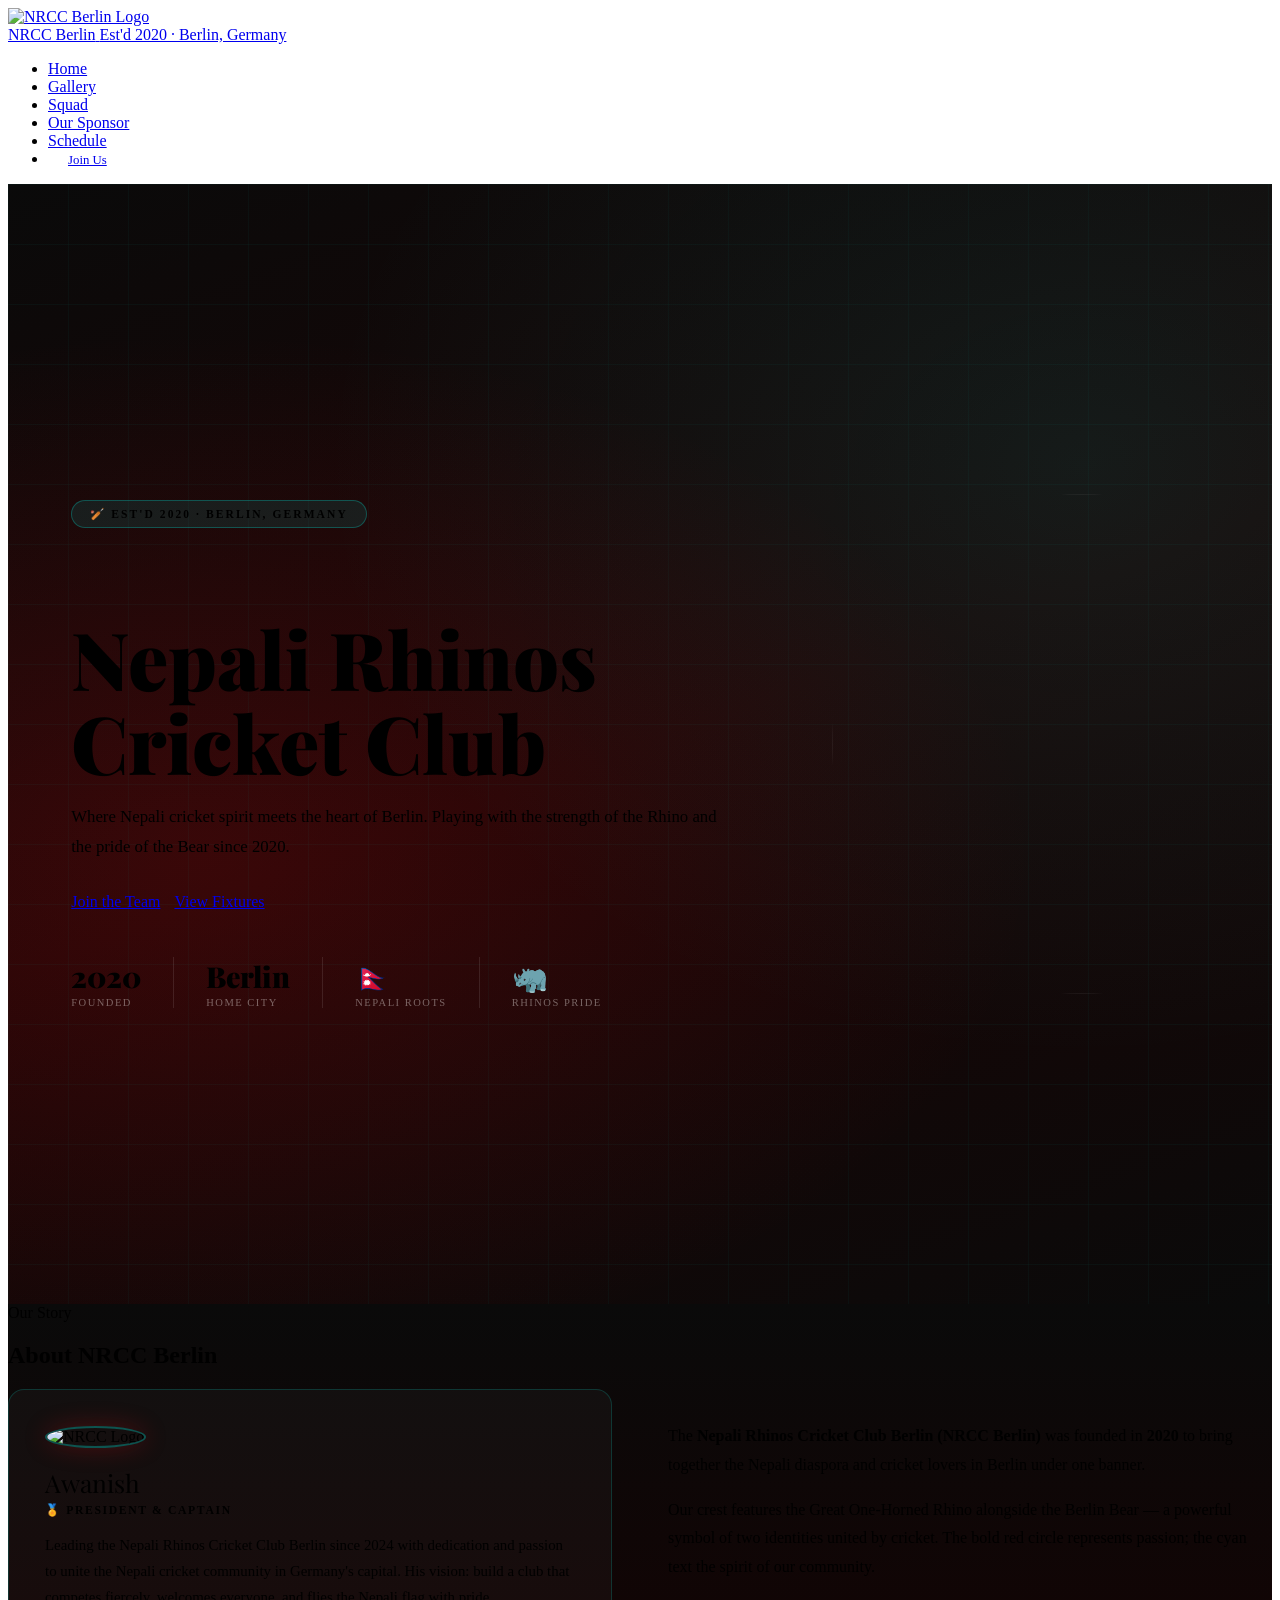
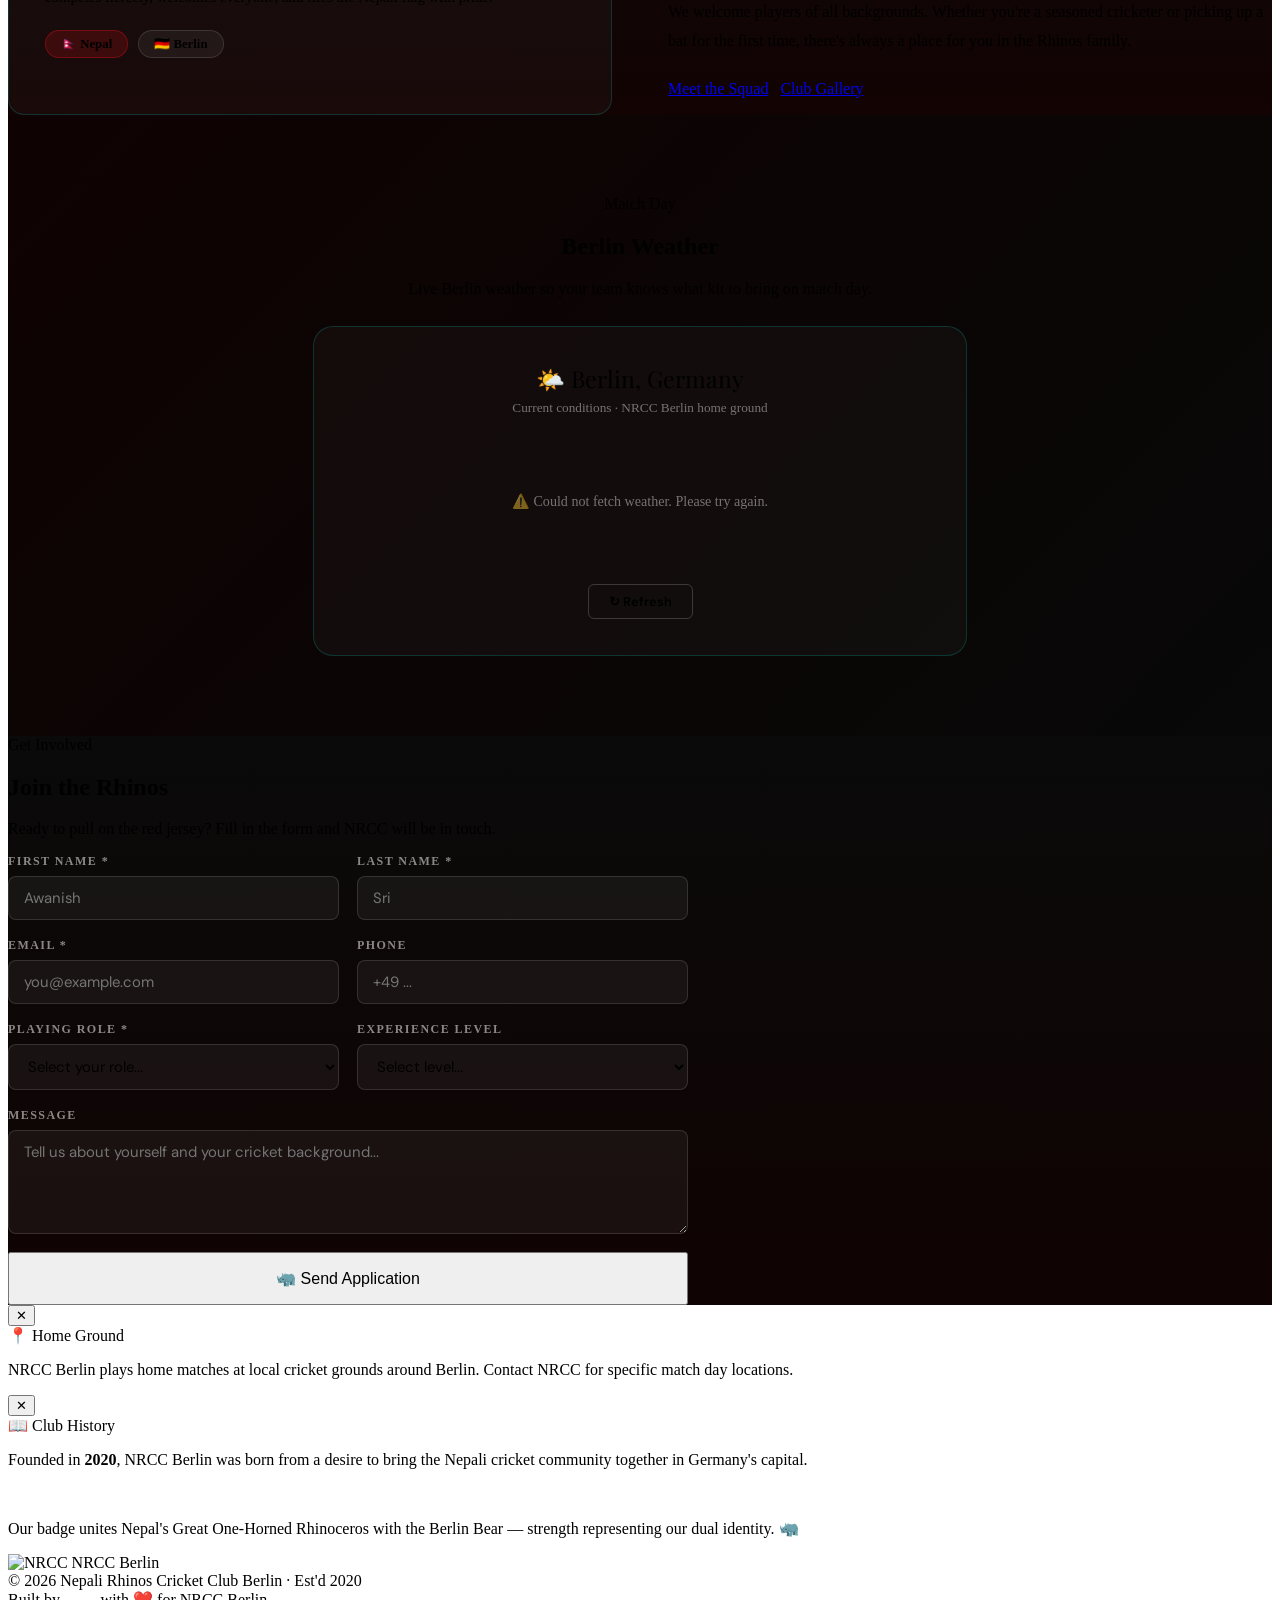
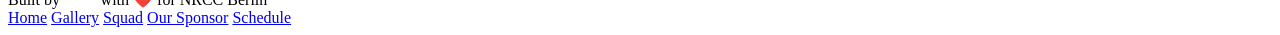
==== index.html @ cfd27034 "Connect site to Supabase for squad, schedule, gallery, and join requests" ====
<!DOCTYPE html>
<html lang="en">
<head>
<meta charset="UTF-8"/>
<meta name="viewport" content="width=device-width, initial-scale=1.0"/>
<title>NRCC Berlin – Nepali Rhinos Cricket Club</title>
<link href="https://fonts.googleapis.com/css2?family=Playfair+Display:wght@700;900&family=DM+Sans:wght@300;400;500;600&display=swap" rel="stylesheet"/>
<link rel="stylesheet" href="css/style.css"/>
<style>
/* ---- HERO ---- */
#hero{min-height:100vh;background:radial-gradient(ellipse at 15% 60%,rgba(204,17,23,0.18) 0%,transparent 55%),radial-gradient(ellipse at 85% 25%,rgba(0,212,200,0.1) 0%,transparent 50%),linear-gradient(160deg,#0a0a0a 0%,#1a0505 50%,#0a0a0a 100%);display:flex;align-items:center;padding:120px 5% 100px;position:relative;overflow:hidden;}
.hero-grid-bg{position:absolute;inset:0;background-image:linear-gradient(rgba(0,212,200,0.04) 1px,transparent 1px),linear-gradient(90deg,rgba(0,212,200,0.04) 1px,transparent 1px);background-size:60px 60px;}
.hero-bg-logo{position:absolute;right:-60px;top:50%;transform:translateY(-50%);width:500px;height:500px;border-radius:50%;object-fit:cover;opacity:0.07;animation:float-bg 8s ease-in-out infinite;pointer-events:none;}
@keyframes float-bg{0%,100%{transform:translateY(-50%) scale(1);}50%{transform:translateY(-53%) scale(1.03);}}
.hero-content{position:relative;z-index:2;max-width:660px;}
.hero-eyebrow{display:inline-flex;align-items:center;gap:8px;background:rgba(0,212,200,0.1);border:1px solid rgba(0,212,200,0.3);border-radius:100px;padding:6px 18px;font-size:0.72rem;font-weight:700;letter-spacing:0.18em;text-transform:uppercase;color:var(--cyan);margin-bottom:22px;animation:fadeInDown 0.8s ease both;}
.hero-center-logo{width:140px;height:140px;border-radius:50%;object-fit:cover;border:3px solid rgba(0,212,200,0.5);box-shadow:0 0 40px rgba(204,17,23,0.45),0 0 80px rgba(0,212,200,0.15);margin-bottom:26px;animation:fadeInUp 0.8s ease 0.1s both,glow-pulse 6s ease-in-out infinite;}
@keyframes glow-pulse{0%,100%{box-shadow:0 0 40px rgba(204,17,23,0.45),0 0 80px rgba(0,212,200,0.15);}50%{box-shadow:0 0 65px rgba(204,17,23,0.65),0 0 110px rgba(0,212,200,0.28);}}
.hero-title{font-family:'Playfair Display',serif;font-size:clamp(2.8rem,6.5vw,5rem);font-weight:900;line-height:1.05;color:var(--white);margin-bottom:18px;animation:fadeInUp 0.9s ease 0.2s both;}
.accent-red{color:var(--red-bright);}
.accent-cyan{color:var(--cyan);}
.hero-subtitle{font-size:1.05rem;font-weight:300;color:var(--grey);line-height:1.75;margin-bottom:32px;animation:fadeInUp 0.9s ease 0.35s both;}
.hero-ctas{display:flex;gap:14px;flex-wrap:wrap;animation:fadeInUp 0.9s ease 0.5s both;}
.hero-stats{display:flex;gap:32px;flex-wrap:wrap;margin-top:46px;animation:fadeInUp 0.9s ease 0.65s both;}
.stat-item{text-align:left;}
.stat-num{font-family:'Playfair Display',serif;font-size:1.8rem;font-weight:900;color:var(--cyan);}
.stat-label{font-size:0.66rem;text-transform:uppercase;letter-spacing:0.14em;color:rgba(245,240,238,0.4);margin-top:2px;}
.stat-divider{width:1px;background:rgba(255,255,255,0.1);align-self:stretch;}

/* ---- ABOUT ---- */
#about{background:linear-gradient(180deg,#0a0a0a 0%,#130303 100%);}
.about-grid{display:grid;grid-template-columns:1fr 1fr;gap:56px;align-items:center;}
.president-card{background:rgba(255,255,255,0.03);border:1px solid rgba(0,212,200,0.2);border-radius:16px;padding:36px;position:relative;overflow:hidden;}
.president-card::before{content:'';position:absolute;top:0;left:0;right:0;height:3px;background:linear-gradient(90deg,var(--red),var(--cyan));}
.pres-logo{width:78px;height:78px;border-radius:50%;object-fit:cover;border:2px solid rgba(0,212,200,0.35);box-shadow:0 0 24px rgba(204,17,23,0.3);margin-bottom:18px;}
.president-name{font-family:'Playfair Display',serif;font-size:1.55rem;color:var(--white);margin-bottom:4px;}
.president-role{font-size:0.73rem;text-transform:uppercase;letter-spacing:0.14em;color:var(--cyan);font-weight:700;margin-bottom:14px;}
.president-bio{color:var(--grey);font-size:0.93rem;line-height:1.75;}
.about-text p{color:var(--grey);line-height:1.8;margin-bottom:16px;}
.flag-strip{display:flex;gap:10px;margin:20px 0;align-items:center;}
.flag-item{padding:5px 15px;border-radius:100px;font-size:0.8rem;font-weight:600;border:1px solid rgba(255,255,255,0.12);color:var(--cream);}
.flag-item.np{background:rgba(204,17,23,0.2);border-color:rgba(204,17,23,0.4);}
.flag-item.de{background:rgba(80,80,80,0.2);border-color:rgba(160,160,160,0.2);}

/* ---- WEATHER ---- */
#weather-section{background:linear-gradient(135deg,#0f0202 0%,#080808 100%);padding:80px 5%;}
.weather-container{max-width:580px;margin:0 auto;background:rgba(255,255,255,0.03);border:1px solid rgba(0,212,200,0.2);border-radius:20px;padding:36px;text-align:center;position:relative;overflow:hidden;}
.weather-container::before{content:'';position:absolute;top:0;left:0;right:0;height:3px;background:linear-gradient(90deg,var(--red),var(--cyan));}
.weather-title{font-family:'Playfair Display',serif;font-size:1.45rem;color:var(--white);margin-bottom:6px;}
.weather-subtitle{font-size:0.83rem;color:rgba(245,240,238,0.45);margin-bottom:26px;}
.weather-display{min-height:120px;display:flex;flex-direction:column;align-items:center;justify-content:center;}
.weather-temp{font-family:'Playfair Display',serif;font-size:3.4rem;font-weight:900;color:var(--cyan);line-height:1;}
.weather-desc{font-size:0.98rem;color:var(--grey);margin:8px 0;text-transform:capitalize;}
.weather-icon{font-size:2.8rem;margin-bottom:8px;}
.weather-details{display:flex;gap:22px;justify-content:center;margin-top:18px;flex-wrap:wrap;}
.weather-detail{text-align:center;}
.weather-detail .val{font-size:1.05rem;font-weight:700;color:var(--cream);}
.weather-detail .lbl{font-size:0.68rem;text-transform:uppercase;letter-spacing:0.1em;color:rgba(245,240,238,0.38);margin-top:2px;}
.weather-loading{color:rgba(245,240,238,0.45);font-size:0.88rem;}
.weather-refresh{margin-top:22px;background:transparent;border:1.5px solid rgba(255,255,255,0.18);color:var(--cream);padding:8px 20px;border-radius:6px;font-size:0.8rem;font-weight:600;cursor:pointer;transition:all 0.2s;font-family:'DM Sans',sans-serif;}
.weather-refresh:hover{border-color:var(--cyan);color:var(--cyan);}

/* ---- JOIN FORM ---- */
#join{background:linear-gradient(180deg,#0a0a0a 0%,#100303 100%);}
.form-grid{display:grid;grid-template-columns:1fr 1fr;gap:18px;}
.form-group{display:flex;flex-direction:column;gap:7px;}
.form-group.full{grid-column:1/-1;}
.form-group label{font-size:0.75rem;text-transform:uppercase;letter-spacing:0.12em;color:rgba(245,240,238,0.55);font-weight:600;}
.form-group input,.form-group select,.form-group textarea{background:rgba(255,255,255,0.05);border:1.5px solid rgba(255,255,255,0.13);border-radius:8px;padding:11px 15px;color:var(--cream);font-size:0.93rem;font-family:'DM Sans',sans-serif;outline:none;transition:all 0.2s;resize:vertical;}
.form-group input:focus,.form-group select:focus,.form-group textarea:focus{border-color:var(--cyan);background:rgba(0,212,200,0.05);box-shadow:0 0 0 3px rgba(0,212,200,0.1);}
.form-group input.error,.form-group select.error{border-color:var(--red);background:rgba(204,17,23,0.07);}
.form-group select option{background:#1a0505;}
.error-msg{font-size:0.76rem;color:#ff7a7f;display:none;margin-top:2px;}
.error-msg.show{display:block;}
.form-success{display:none;background:rgba(0,212,200,0.1);border:1.5px solid rgba(0,212,200,0.35);border-radius:10px;padding:20px;text-align:center;color:var(--cyan);font-weight:600;margin-top:18px;}
.form-success.show{display:block;}

@media(max-width:900px){
  .about-grid{grid-template-columns:1fr;}
  .form-grid{grid-template-columns:1fr;}
  .form-group.full{grid-column:1;}
  .hero-bg-logo{width:280px;height:280px;right:-30px;}
}
</style>
</head>
<body>

<!-- NAV -->
<nav id="navbar">
  <a class="nav-logo" href="index.html">
    <img class="nav-logo-img" src="lib/nrcc-logo.png" alt="NRCC Berlin Logo"/>
    <div class="nav-logo-text">
      <span class="nav-logo-main">NRCC Berlin</span>
      <span class="nav-logo-sub">Est'd 2020 &middot; Berlin, Germany</span>
    </div>
  </a>
  <ul class="nav-links" id="navLinks">
    <li><a href="index.html">Home</a></li>
    <li><a href="gallery.html">Gallery</a></li>
    <li><a href="squad.html">Squad</a></li>
    <li><a href="sponsor.html">Our Sponsor</a></li>
    <li><a href="schedule.html">Schedule</a></li>
    <li><a href="index.html#join" class="btn-primary" style="padding:8px 20px;font-size:0.8rem;">Join Us</a></li>
  </ul>
  <div class="hamburger" onclick="toggleMenu()"><span></span><span></span><span></span></div>
</nav>

<!-- HERO -->
<section id="hero">
  <div class="hero-grid-bg"></div>
  <img class="hero-bg-logo" src="lib/nrcc-logo.png" alt=""/>
  <div class="hero-content">
    <div class="hero-eyebrow">🏏 Est'd 2020 &middot; Berlin, Germany</div>
    <h1 class="hero-title">Nepali <span class="accent-red">Rhinos</span><br/><span class="accent-cyan">Cricket</span> Club</h1>
    <p class="hero-subtitle">Where Nepali cricket spirit meets the heart of Berlin. Playing with the strength of the Rhino and the pride of the Bear since 2020.</p>
    <div class="hero-ctas">
      <a class="btn-primary" href="#join">Join the Team</a>
      <a class="btn-secondary" href="schedule.html">View Fixtures</a>
    </div>
    <div class="hero-stats">
      <div class="stat-item"><div class="stat-num">2020</div><div class="stat-label">Founded</div></div>
      <div class="stat-divider"></div>
      <div class="stat-item"><div class="stat-num">Berlin</div><div class="stat-label">Home City</div></div>
      <div class="stat-divider"></div>
      <div class="stat-item"><div class="stat-num">&#127475;&#127477;</div><div class="stat-label">Nepali Roots</div></div>
      <div class="stat-divider"></div>
      <div class="stat-item"><div class="stat-num">🦏</div><div class="stat-label">Rhinos Pride</div></div>
    </div>
  </div>
</section>

<!-- ABOUT -->
<section id="about">
  <div class="reveal">
    <div class="section-label">Our Story</div>
    <h2 class="section-title">About NRCC Berlin</h2>
    <div class="divider"></div>
  </div>
  <div class="about-grid">
    <div class="president-card reveal">
      <img class="pres-logo" src="lib/nrcc-logo.png" alt="NRCC Logo"/>
      <div class="president-name">Awanish</div>
      <div class="president-role">🏅 President &amp; Captain</div>
      <p class="president-bio">Leading the Nepali Rhinos Cricket Club Berlin since 2024 with dedication and passion to unite the Nepali cricket community in Germany's capital. His vision: build a club that competes fiercely, welcomes everyone, and flies the Nepali flag with pride.</p>
      <div class="flag-strip">
        <div class="flag-item np">🇳🇵 Nepal</div>
        <div class="flag-item de">🇩🇪 Berlin</div>
      </div>
    </div>
    <div class="about-text reveal">
      <p>The <strong style="color:var(--cyan)">Nepali Rhinos Cricket Club Berlin (NRCC Berlin)</strong> was founded in <strong style="color:var(--red-bright)">2020</strong> to bring together the Nepali diaspora and cricket lovers in Berlin under one banner.</p>
      <p>Our crest features the Great One-Horned Rhino alongside the Berlin Bear &mdash; a powerful symbol of two identities united by cricket. The bold red circle represents passion; the cyan text the spirit of our community.</p>
      <p>We welcome players of all backgrounds. Whether you're a seasoned cricketer or picking up a bat for the first time, there's always a place for you in the Rhinos family.</p>
      <div style="margin-top:24px;display:flex;gap:12px;flex-wrap:wrap;">
        <a class="btn-primary" href="squad.html">Meet the Squad</a>
        <a class="btn-secondary" href="gallery.html">Club Gallery</a>
      </div>
    </div>
  </div>
</section>

<!-- WEATHER -->
<section id="weather-section">
  <div class="reveal" style="text-align:center;margin-bottom:28px;">
    <div class="section-label">Match Day</div>
    <h2 class="section-title">Berlin Weather</h2>
    <div class="divider" style="margin:14px auto;"></div>
    <p class="section-sub" style="margin:0 auto;text-align:center;">Live Berlin weather so your team knows what kit to bring on match day.</p>
  </div>
  <div class="weather-container reveal">
    <div class="weather-title">🌤️ Berlin, Germany</div>
    <div class="weather-subtitle">Current conditions &middot; NRCC Berlin home ground</div>
    <div class="weather-display" id="weatherDisplay"><div class="weather-loading">Fetching weather data...</div></div>
    <button class="weather-refresh" onclick="fetchWeather()">&#8635; Refresh</button>
  </div>
</section>

<!-- JOIN -->
<section id="join">
  <div class="reveal">
    <div class="section-label">Get Involved</div>
    <h2 class="section-title">Join the Rhinos</h2>
    <div class="divider"></div>
    <p class="section-sub">Ready to pull on the red jersey? Fill in the form and NRCC will be in touch.</p>
  </div>
  <div class="reveal" style="max-width:680px;">
    <div class="form-grid" id="joinForm">
      <div class="form-group">
        <label>First Name *</label>
        <input type="text" id="fname" placeholder="Awanish"/>
        <span class="error-msg" id="fname-err">Please enter your first name.</span>
      </div>
      <div class="form-group">
        <label>Last Name *</label>
        <input type="text" id="lname" placeholder="Sri"/>
        <span class="error-msg" id="lname-err">Please enter your last name.</span>
      </div>
      <div class="form-group">
        <label>Email *</label>
        <input type="email" id="email" placeholder="you@example.com"/>
        <span class="error-msg" id="email-err">Please enter a valid email.</span>
      </div>
      <div class="form-group">
        <label>Phone</label>
        <input type="tel" id="phone" placeholder="+49 ..."/>
      </div>
      <div class="form-group">
        <label>Playing Role *</label>
        <select id="role">
          <option value="">Select your role...</option>
          <option>Batsman</option><option>Bowler</option>
          <option>All-Rounder</option><option>Wicketkeeper</option>
        </select>
        <span class="error-msg" id="role-err">Please select a playing role.</span>
      </div>
      <div class="form-group">
        <label>Experience Level</label>
        <select id="exp">
          <option value="">Select level...</option>
          <option>Beginner</option><option>Intermediate</option>
          <option>Advanced</option><option>Professional</option>
        </select>
      </div>
      <div class="form-group full">
        <label>Message</label>
        <textarea id="message" rows="4" placeholder="Tell us about yourself and your cricket background..."></textarea>
      </div>
      <div class="form-group full">
        <button class="btn-primary" onclick="submitForm()" style="width:100%;padding:15px;font-size:1rem;">🦏 Send Application</button>
      </div>
    </div>
    <div class="form-success" id="formSuccess">
      ✅ Thank you! Your application has been received. NRCC Berlin Team will be in touch soon. Welcome to the Rhinos! 🦏
    </div>
  </div>
</section>

<!-- MODALS -->
<div class="modal-overlay" id="ground-modal" onclick="closeModalOutside(event,'ground-modal')">
  <div class="modal">
    <button class="modal-close" onclick="closeModal('ground-modal')">&#10005;</button>
    <div class="modal-title">📍 Home Ground</div><div class="divider"></div>
    <div class="modal-body"><p>NRCC Berlin plays home matches at local cricket grounds around Berlin. Contact NRCC for specific match day locations.</p></div>
  </div>
</div>
<div class="modal-overlay" id="history-modal" onclick="closeModalOutside(event,'history-modal')">
  <div class="modal">
    <button class="modal-close" onclick="closeModal('history-modal')">&#10005;</button>
    <div class="modal-title">📖 Club History</div><div class="divider"></div>
    <div class="modal-body">
      <p>Founded in <strong style="color:var(--cyan)">2020</strong>, NRCC Berlin was born from a desire to bring the Nepali cricket community together in Germany's capital.</p>
      <br/><p>Our badge unites Nepal's Great One-Horned Rhinoceros with the Berlin Bear &mdash; strength representing our dual identity. 🦏</p>
    </div>
  </div>
</div>

<!-- FOOTER -->
<footer>
  <div class="footer-logo-wrap">
    <img class="footer-logo-img" src="lib/nrcc-logo.png" alt="NRCC"/>
    <span class="footer-logo-text">NRCC Berlin</span>
  </div>
  <div class="footer-copy">
    <div>&copy; 2026 Nepali Rhinos Cricket Club Berlin &middot; Est'd 2020</div>
    <div class="footer-copy"> Built by <a href="https://thegermanguy.org/?ref=nrcc" style="color:white">TGG</a> with ❤️ for NRCC Berlin </div>
  </div>
  <div class="footer-links">
    <a href="index.html">Home</a>
    <a href="gallery.html">Gallery</a>
    <a href="squad.html">Squad</a>
    <a href="sponsor.html">Our Sponsor</a>
    <a href="schedule.html">Schedule</a>
  </div>
</footer>

<script src="https://cdn.jsdelivr.net/npm/@supabase/supabase-js@2/dist/umd/supabase.min.js"></script>
<script src="js/supabase-config.js"></script>
<script src="js/shared.js"></script>
<script>
async function fetchWeather(){
  const d=document.getElementById('weatherDisplay');
  d.innerHTML='<div class="weather-loading">⏳ Fetching live data...</div>';
  try{
    const r=await fetch('https://api.open-meteo.com/v1/forecast?latitude=52.52&longitude=13.405&current=temperature_2m,relative_humidity_2m,wind_speed_10m,weather_code&wind_speed_unit=kmh');
    const data=await r.json();const c=data.current;
    const temp=Math.round(c.temperature_2m),humidity=c.relative_humidity_2m,wind=Math.round(c.wind_speed_10m),code=c.weather_code;
    const icons={0:'☀️',1:'🌤️',2:'⛅',3:'☁️',45:'🌫️',48:'🌫️',51:'🌦️',53:'🌦️',55:'🌧️',61:'🌧️',63:'🌧️',65:'🌧️',71:'🌨️',73:'🌨️',75:'❄️',80:'🌦️',81:'🌧️',82:'⛈️',95:'⛈️'};
    const descs={0:'Clear sky',1:'Mainly clear',2:'Partly cloudy',3:'Overcast',45:'Foggy',48:'Icy fog',51:'Light drizzle',53:'Moderate drizzle',55:'Dense drizzle',61:'Slight rain',63:'Moderate rain',65:'Heavy rain',71:'Slight snow',73:'Moderate snow',75:'Heavy snow',80:'Slight showers',81:'Moderate showers',82:'Heavy showers',95:'Thunderstorm'};
    d.innerHTML=`<div class="weather-icon">${icons[code]||'🌡️'}</div><div class="weather-temp">${temp}°C</div><div class="weather-desc">${descs[code]||'Variable'}</div><div class="weather-details"><div class="weather-detail"><div class="val">💧 ${humidity}%</div><div class="lbl">Humidity</div></div><div class="weather-detail"><div class="val">💨 ${wind} km/h</div><div class="lbl">Wind</div></div><div class="weather-detail"><div class="val">${temp>18?'🏏 Play!':'🧥 Layer up'}</div><div class="lbl">Match Ready?</div></div></div>`;
  }catch(e){d.innerHTML='<div class="weather-loading">⚠️ Could not fetch weather. Please try again.</div>';}
}
fetchWeather();

async function submitForm(){
  let valid=true;
  [{id:'fname',err:'fname-err',check:v=>v.trim().length>1},{id:'lname',err:'lname-err',check:v=>v.trim().length>1},{id:'email',err:'email-err',check:v=>/^[^\s@]+@[^\s@]+\.[^\s@]+$/.test(v)},{id:'role',err:'role-err',check:v=>v!==''}].forEach(f=>{
    const el=document.getElementById(f.id),err=document.getElementById(f.err);
    if(!f.check(el.value)){el.classList.add('error');err.classList.add('show');valid=false;}
    else{el.classList.remove('error');err.classList.remove('show');}
  });
  if(!valid)return;

  const btn=document.querySelector('#joinForm button.btn-primary');
  const originalLabel=btn.textContent;
  btn.disabled=true;btn.textContent='Sending...';

  const { error } = await supabaseClient.from('join_requests').insert({
    first_name: document.getElementById('fname').value.trim(),
    last_name: document.getElementById('lname').value.trim(),
    email: document.getElementById('email').value.trim(),
    phone: document.getElementById('phone').value.trim() || null,
    playing_role: document.getElementById('role').value,
    experience: document.getElementById('exp').value || null,
    message: document.getElementById('message').value.trim() || null
  });

  btn.disabled=false;btn.textContent=originalLabel;

  if(error){
    console.error(error);
    alert('Sorry, something went wrong sending your application. Please try again in a moment.');
    return;
  }
  document.getElementById('joinForm').style.display='none';
  document.getElementById('formSuccess').classList.add('show');
}
['fname','lname','email','role'].forEach(id=>{
  const el=document.getElementById(id);
  if(el)el.addEventListener('input',()=>{el.classList.remove('error');document.getElementById(id+'-err').classList.remove('show');});
});
</script>
</body>
</html>
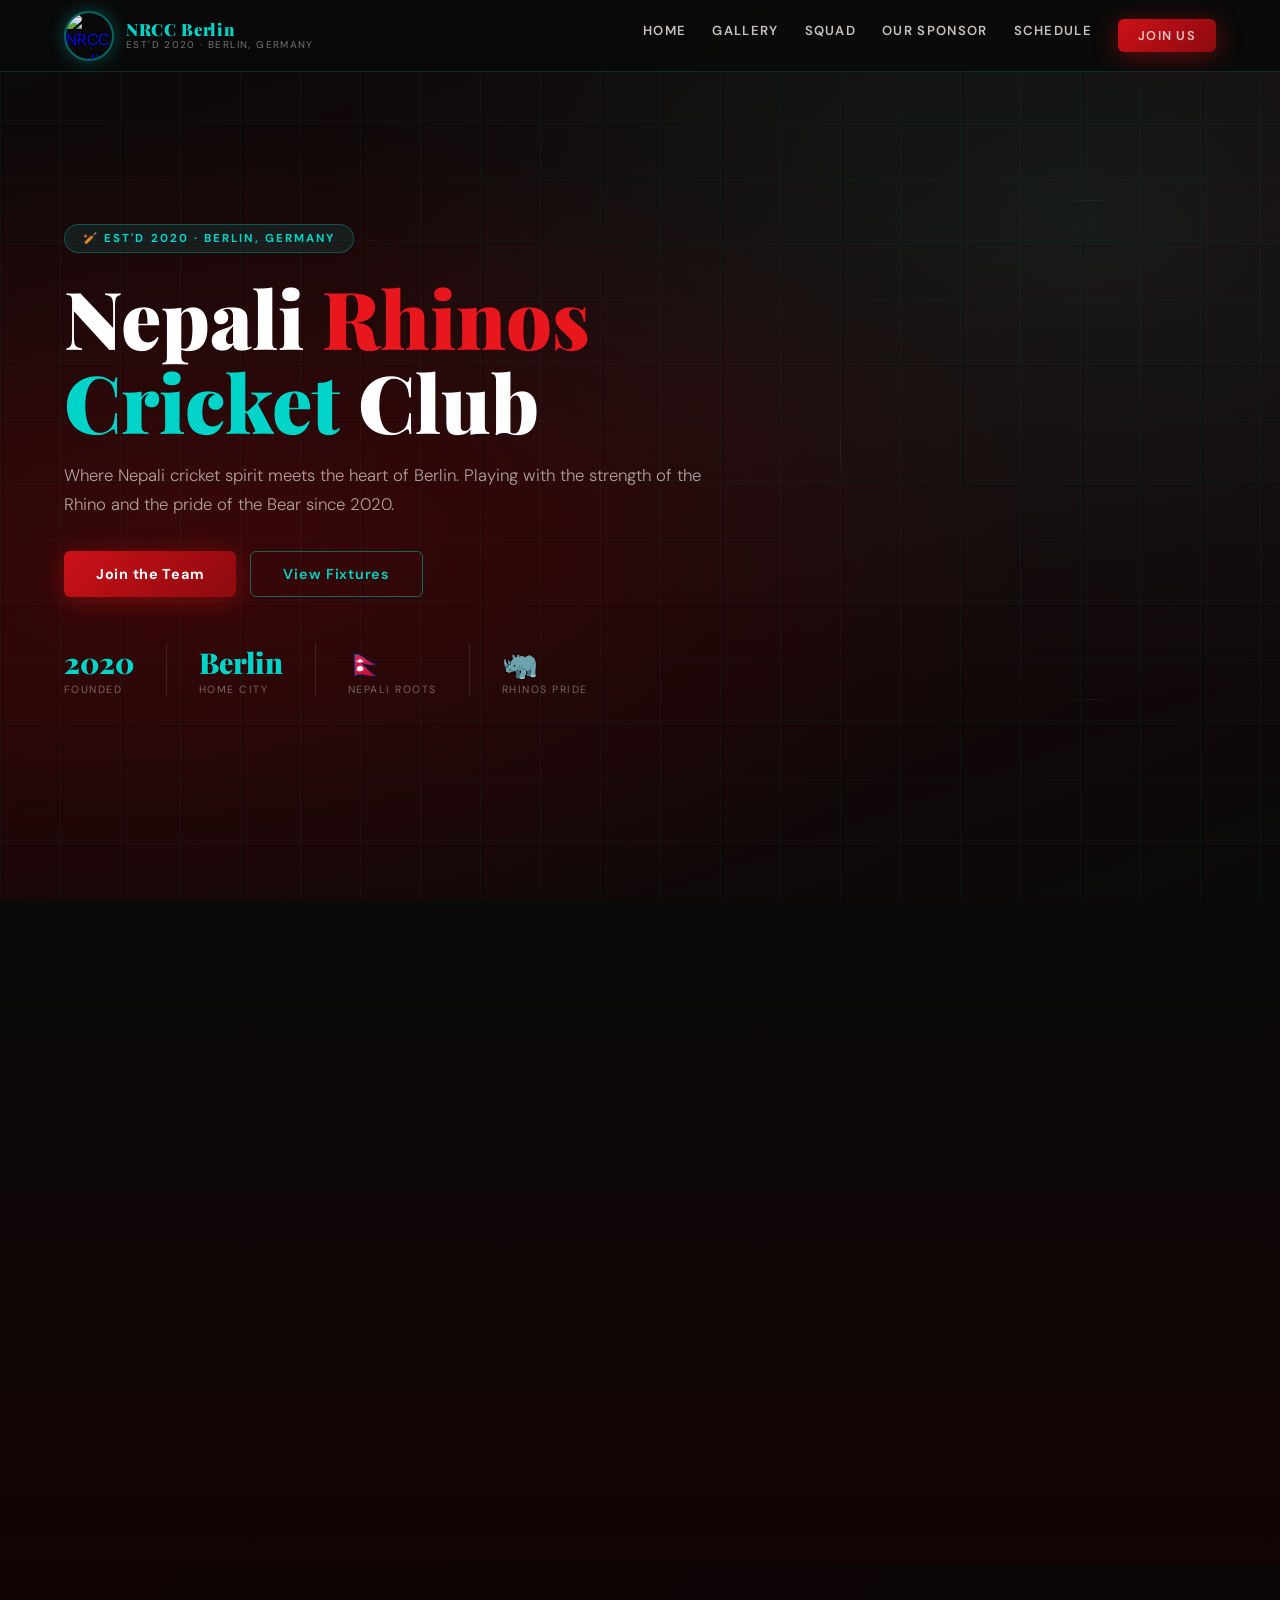
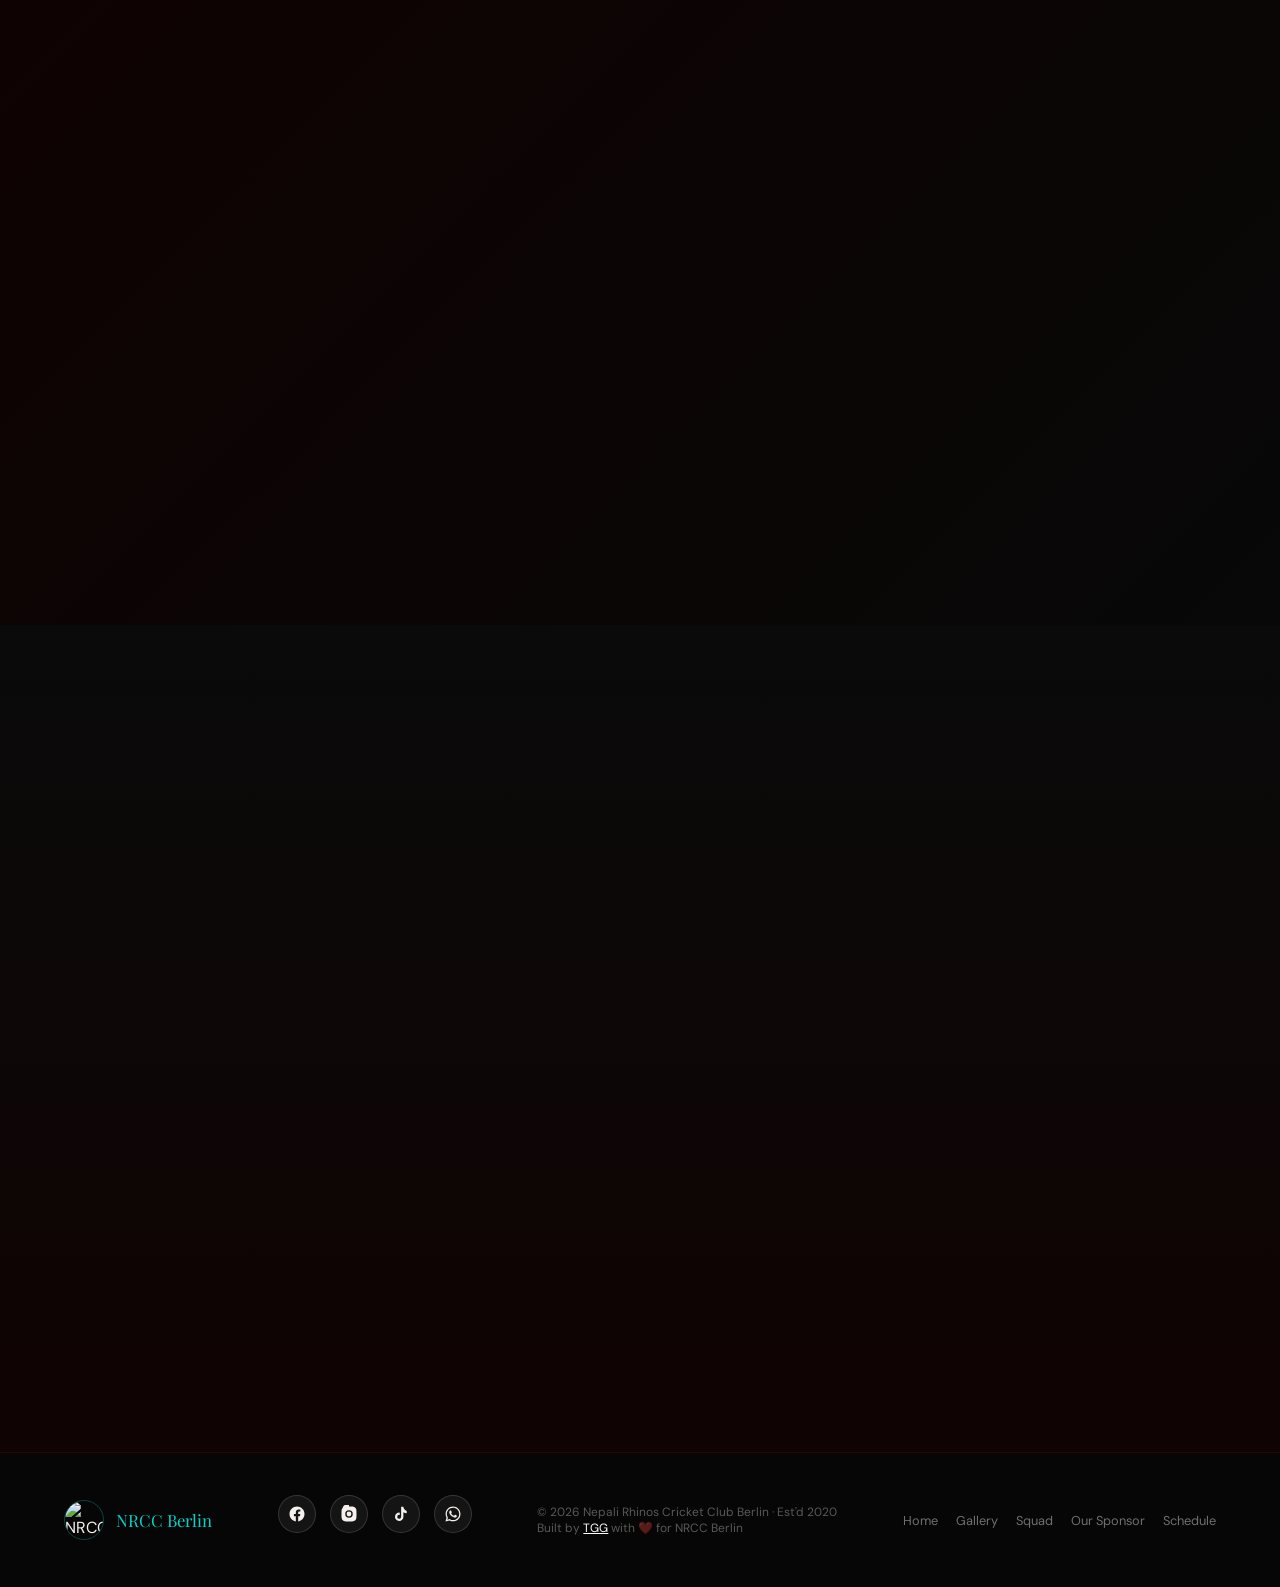
==== commit 2c3545a7: "Add social media icons to footer" ====
--- a/index.html
+++ b/index.html
@@ -231,6 +231,8 @@
     </div>
     <div class="form-success" id="formSuccess">
       ✅ Thank you! Your application has been received. NRCC Berlin Team will be in touch soon. Welcome to the Rhinos! 🦏
+      <br/><br/>
+      Please follow us on <a href="https://www.facebook.com/NRCCBerlin" target="_blank" rel="noopener" style="color:var(--cyan);text-decoration:underline;">Facebook</a>
     </div>
   </div>
 </section>
@@ -259,6 +261,20 @@
   <div class="footer-logo-wrap">
     <img class="footer-logo-img" src="lib/nrcc-logo.png" alt="NRCC"/>
     <span class="footer-logo-text">NRCC Berlin</span>
+  </div>
+  <div class="footer-social">
+    <a href="https://www.facebook.com/NRCCBerlin" target="_blank" rel="noopener" aria-label="Facebook">
+      <svg viewBox="0 0 24 24"><path d="M22 12.06C22 6.5 17.52 2 12 2S2 6.5 2 12.06c0 5 3.66 9.16 8.44 9.94v-7.03H7.9v-2.91h2.54V9.85c0-2.51 1.49-3.9 3.77-3.9 1.09 0 2.24.2 2.24.2v2.46h-1.26c-1.24 0-1.63.77-1.63 1.56v1.87h2.78l-.44 2.91h-2.34V22c4.78-.78 8.44-4.94 8.44-9.94z"/></svg>
+    </a>
+    <a href="https://instagram.com/nrccberin" target="_blank" rel="noopener" aria-label="Instagram">
+      <svg viewBox="0 0 24 24"><path d="M12 2c2.72 0 3.06.01 4.12.06 1.06.05 1.79.22 2.43.47.66.26 1.21.6 1.76 1.15.5.5.9 1.1 1.15 1.76.25.64.42 1.37.47 2.43.05 1.06.06 1.4.06 4.12s-.01 3.06-.06 4.12c-.05 1.06-.22 1.79-.47 2.43a4.9 4.9 0 0 1-1.15 1.76c-.5.5-1.1.9-1.76 1.15-.64.25-1.37.42-2.43.47-1.06.05-1.4.06-4.12.06s-3.06-.01-4.12-.06c-1.06-.05-1.79-.22-2.43-.47a4.9 4.9 0 0 1-1.76-1.15 4.9 4.9 0 0 1-1.15-1.76c-.25-.64-.42-1.37-.47-2.43C2.01 15.06 2 14.72 2 12s.01-3.06.06-4.12c.05-1.06.22-1.79.47-2.43.26-.66.6-1.21 1.15-1.76A4.9 4.9 0 0 1 5.44.53C6.08.28 6.81.11 7.87.06 8.94.01 9.28 0 12 0zm0 5a5 5 0 1 0 0 10 5 5 0 0 0 0-10zm0 8.2a3.2 3.2 0 1 1 0-6.4 3.2 3.2 0 0 1 0 6.4zm5.2-8.4a1.17 1.17 0 1 1-2.34 0 1.17 1.17 0 0 1 2.34 0z"/></svg>
+    </a>
+    <a href="https://tiktok.com/@nrccberlin" target="_blank" rel="noopener" aria-label="TikTok">
+      <svg viewBox="0 0 24 24"><path d="M16.6 5.82c-.9-.98-1.4-2.26-1.4-3.6h-3.02v13.6a2.6 2.6 0 1 1-1.86-2.5V10.2a5.6 5.6 0 1 0 4.88 5.56V9.68a7.6 7.6 0 0 0 4.4 1.4V8.06a4.6 4.6 0 0 1-3-2.24z"/></svg>
+    </a>
+    <a href="https://chat.whatsapp.com/KlpNaOPNahn0PWoTzG9SYN" target="_blank" rel="noopener" aria-label="WhatsApp">
+      <svg viewBox="0 0 24 24"><path d="M12.04 2C6.58 2 2.13 6.45 2.13 11.91c0 1.75.46 3.39 1.26 4.81L2 22l5.4-1.42a9.9 9.9 0 0 0 4.64 1.18h.01c5.46 0 9.91-4.45 9.91-9.91S17.5 2 12.04 2zm0 18.13h-.01a8.2 8.2 0 0 1-4.19-1.15l-.3-.18-3.12.82.83-3.04-.2-.31a8.2 8.2 0 0 1-1.26-4.36c0-4.54 3.7-8.24 8.25-8.24 2.2 0 4.27.86 5.83 2.42a8.18 8.18 0 0 1 2.41 5.83c0 4.55-3.7 8.21-8.24 8.21zm4.52-6.16c-.25-.12-1.47-.72-1.7-.81-.23-.08-.39-.12-.56.13-.17.25-.64.81-.78.97-.14.17-.29.19-.53.06-.25-.12-1.05-.39-2-1.23-.74-.66-1.24-1.48-1.39-1.73-.14-.25-.02-.38.11-.51.11-.11.25-.29.37-.43.12-.15.16-.25.25-.42.08-.16.04-.31-.02-.43-.06-.12-.56-1.36-.77-1.86-.2-.48-.41-.42-.56-.43h-.48c-.16 0-.43.06-.66.31s-.87.86-.87 2.1.9 2.43 1.02 2.6c.13.17 1.77 2.7 4.28 3.79.6.26 1.06.41 1.43.53.6.19 1.14.16 1.57.1.48-.07 1.47-.6 1.68-1.19.2-.58.2-1.08.14-1.19-.06-.11-.23-.17-.48-.29z"/></svg>
+    </a>
   </div>
   <div class="footer-copy">
     <div>&copy; 2026 Nepali Rhinos Cricket Club Berlin &middot; Est'd 2020</div>
@@ -304,7 +320,7 @@
   const originalLabel=btn.textContent;
   btn.disabled=true;btn.textContent='Sending...';
 
-  const { error } = await supabaseClient.from('join_requests').insert({
+  const application = {
     first_name: document.getElementById('fname').value.trim(),
     last_name: document.getElementById('lname').value.trim(),
     email: document.getElementById('email').value.trim(),
@@ -312,7 +328,29 @@
     playing_role: document.getElementById('role').value,
     experience: document.getElementById('exp').value || null,
     message: document.getElementById('message').value.trim() || null
-  });
+  };
+
+  const { error } = await supabaseClient.from('join_requests').insert(application);
+
+  // Best-effort email notification — never blocks the applicant's success message
+  // even if this fails (e.g. key not set up yet, or a network hiccup).
+  if (typeof WEB3FORMS_ACCESS_KEY !== 'undefined' && WEB3FORMS_ACCESS_KEY && !WEB3FORMS_ACCESS_KEY.startsWith('YOUR-')) {
+    fetch('https://api.web3forms.com/submit', {
+      method: 'POST',
+      headers: { 'Content-Type': 'application/json' },
+      body: JSON.stringify({
+        access_key: WEB3FORMS_ACCESS_KEY,
+        subject: 'New Join Request — NRCC Berlin',
+        from_name: 'NRCC Berlin Website',
+        name: `${application.first_name} ${application.last_name}`,
+        email: application.email,
+        phone: application.phone || 'Not provided',
+        role: application.playing_role,
+        experience: application.experience || 'Not provided',
+        message: application.message || 'None'
+      })
+    }).catch(err => console.error('Email notification failed:', err));
+  }
 
   btn.disabled=false;btn.textContent=originalLabel;
 
--- a/css/style.css
+++ b/css/style.css
@@ -0,0 +1,217 @@
+/* =============================================
+   NRCC BERLIN – Shared Stylesheet
+   nrccberlin.thegermanguy.org
+   ============================================= */
+
+:root {
+  --red: #cc1117;
+  --red-dark: #8b0a0f;
+  --red-bright: #e8171e;
+  --cyan: #00d4c8;
+  --cyan-dark: #00a89e;
+  --black: #0a0a0a;
+  --dark: #100303;
+  --dark2: #1a0505;
+  --white: #ffffff;
+  --cream: #f5f0ee;
+  --grey: rgba(245, 240, 238, 0.65);
+}
+
+* { margin: 0; padding: 0; box-sizing: border-box; }
+html { scroll-behavior: smooth; }
+body {
+  font-family: 'DM Sans', sans-serif;
+  background: var(--black);
+  color: var(--cream);
+  overflow-x: hidden;
+}
+
+/* ---- NAV ---- */
+nav {
+  position: fixed; top: 0; width: 100%; z-index: 1000;
+  background: rgba(10,10,10,0.94);
+  backdrop-filter: blur(16px);
+  border-bottom: 1px solid rgba(0,212,200,0.18);
+  display: flex; align-items: center; justify-content: space-between;
+  padding: 0 5%; height: 72px; transition: all 0.3s;
+}
+.nav-logo { display: flex; align-items: center; gap: 12px; text-decoration: none; }
+.nav-logo-img {
+  width: 50px; height: 50px; border-radius: 50%; object-fit: cover;
+  border: 2px solid rgba(0,212,200,0.45);
+  box-shadow: 0 0 18px rgba(0,212,200,0.3);
+  animation: pulse-logo 3s ease-in-out infinite;
+}
+@keyframes pulse-logo {
+  0%,100% { box-shadow: 0 0 18px rgba(0,212,200,0.3); }
+  50%      { box-shadow: 0 0 38px rgba(0,212,200,0.65); }
+}
+.nav-logo-text { display: flex; flex-direction: column; }
+.nav-logo-main {
+  font-family: 'Playfair Display', serif; font-size: 1.05rem;
+  font-weight: 900; color: var(--cyan); letter-spacing: 0.04em; line-height: 1.1;
+}
+.nav-logo-sub {
+  font-size: 0.62rem; text-transform: uppercase;
+  letter-spacing: 0.14em; color: rgba(245,240,238,0.4); font-weight: 500;
+}
+.nav-links { display: flex; gap: 26px; list-style: none; }
+.nav-links a {
+  color: rgba(245,240,238,0.8); text-decoration: none;
+  font-size: 0.82rem; font-weight: 600; letter-spacing: 0.1em;
+  text-transform: uppercase; position: relative; padding-bottom: 4px;
+  transition: color 0.2s;
+}
+.nav-links a::after {
+  content: ''; position: absolute; bottom: 0; left: 0;
+  width: 0; height: 2px; background: var(--cyan); transition: width 0.3s;
+}
+.nav-links a:hover { color: var(--cyan); }
+.nav-links a:hover::after { width: 100%; }
+.nav-links a.active { color: var(--cyan); }
+.nav-links a.active::after { width: 100%; }
+.hamburger { display: none; flex-direction: column; gap: 5px; cursor: pointer; padding: 8px; }
+.hamburger span { display: block; width: 24px; height: 2px; background: var(--cyan); transition: all 0.3s; }
+
+/* ---- SECTION UTILITIES ---- */
+section { padding: 88px 5%; }
+.section-label {
+  font-size: 0.7rem; text-transform: uppercase;
+  letter-spacing: 0.2em; color: var(--cyan); font-weight: 700; margin-bottom: 10px;
+}
+.section-title {
+  font-family: 'Playfair Display', serif;
+  font-size: clamp(1.9rem, 4vw, 2.9rem);
+  font-weight: 900; color: var(--white); margin-bottom: 14px;
+}
+.section-sub {
+  color: var(--grey); font-size: 0.97rem; line-height: 1.75;
+  max-width: 560px; margin-bottom: 46px;
+}
+.divider {
+  width: 56px; height: 3px;
+  background: linear-gradient(90deg, var(--red), var(--cyan), transparent);
+  margin: 14px 0 22px; border-radius: 2px;
+}
+.reveal { opacity: 0; transform: translateY(28px); transition: all 0.7s cubic-bezier(0.4,0,0.2,1); }
+.reveal.visible { opacity: 1; transform: translateY(0); }
+
+/* ---- BUTTONS ---- */
+.btn-primary {
+  background: linear-gradient(135deg, var(--red), var(--red-dark));
+  color: var(--white); padding: 14px 32px; border-radius: 6px;
+  font-weight: 700; font-size: 0.9rem; text-decoration: none;
+  letter-spacing: 0.05em;
+  box-shadow: 0 4px 24px rgba(204,17,23,0.45);
+  transition: transform 0.2s, box-shadow 0.2s;
+  border: none; cursor: pointer; font-family: 'DM Sans', sans-serif;
+  display: inline-block;
+}
+.btn-primary:hover { transform: translateY(-2px); box-shadow: 0 8px 32px rgba(204,17,23,0.65); }
+.btn-secondary {
+  background: transparent; color: var(--cyan); padding: 13px 32px;
+  border-radius: 6px; font-weight: 600; font-size: 0.9rem;
+  text-decoration: none; letter-spacing: 0.05em;
+  border: 1.5px solid rgba(0,212,200,0.45);
+  transition: all 0.2s; cursor: pointer;
+  font-family: 'DM Sans', sans-serif; display: inline-block;
+}
+.btn-secondary:hover { background: rgba(0,212,200,0.1); border-color: var(--cyan); }
+
+/* ---- MODAL ---- */
+.modal-overlay {
+  position: fixed; inset: 0; z-index: 2000;
+  background: rgba(0,0,0,0.82); backdrop-filter: blur(8px);
+  display: none; align-items: center; justify-content: center; padding: 20px;
+}
+.modal-overlay.open { display: flex; }
+.modal {
+  background: linear-gradient(160deg, #1a0505, #0a0a0a);
+  border: 1px solid rgba(0,212,200,0.3);
+  border-radius: 20px; padding: 40px; max-width: 500px; width: 100%;
+  position: relative;
+  animation: modalIn 0.35s cubic-bezier(0.34,1.56,0.64,1) both;
+}
+@keyframes modalIn {
+  from { opacity: 0; transform: scale(0.85) translateY(20px); }
+  to   { opacity: 1; transform: scale(1) translateY(0); }
+}
+.modal-close {
+  position: absolute; top: 14px; right: 14px;
+  background: rgba(255,255,255,0.07); border: none; color: var(--cream);
+  cursor: pointer; width: 30px; height: 30px; border-radius: 50%;
+  font-size: 0.95rem; display: flex; align-items: center; justify-content: center;
+  transition: all 0.2s;
+}
+.modal-close:hover { background: rgba(204,17,23,0.35); }
+.modal-title { font-family: 'Playfair Display', serif; font-size: 1.5rem; color: var(--white); margin-bottom: 8px; }
+.modal-body { color: var(--grey); line-height: 1.75; }
+
+/* ---- DROPDOWN ---- */
+.dropdown { position: relative; display: inline-block; }
+.dropdown-toggle {
+  background: rgba(255,255,255,0.06); border: 1.5px solid rgba(255,255,255,0.14);
+  color: var(--cream); padding: 9px 17px; border-radius: 8px; cursor: pointer;
+  font-family: 'DM Sans', sans-serif; font-size: 0.85rem; font-weight: 600;
+  display: flex; align-items: center; gap: 8px; transition: all 0.2s;
+}
+.dropdown-toggle:hover { border-color: var(--cyan); color: var(--cyan); }
+.dropdown-menu {
+  position: absolute; top: calc(100% + 8px); left: 0;
+  background: #1a0505; border: 1px solid rgba(0,212,200,0.2);
+  border-radius: 10px; min-width: 175px; z-index: 500; overflow: hidden;
+  opacity: 0; transform: translateY(-8px); pointer-events: none;
+  transition: all 0.25s cubic-bezier(0.4,0,0.2,1);
+  box-shadow: 0 16px 48px rgba(0,0,0,0.5);
+}
+.dropdown-menu.open { opacity: 1; transform: translateY(0); pointer-events: all; }
+.dropdown-menu a {
+  display: flex; align-items: center; gap: 10px; padding: 10px 17px;
+  color: var(--cream); text-decoration: none; font-size: 0.86rem; transition: background 0.15s;
+}
+.dropdown-menu a:hover { background: rgba(0,212,200,0.1); color: var(--cyan); }
+
+/* ---- FOOTER ---- */
+footer {
+  background: #060606; border-top: 1px solid rgba(204,17,23,0.15);
+  padding: 36px 5%; display: flex; flex-wrap: wrap; gap: 18px;
+  align-items: center; justify-content: space-between;
+}
+.footer-logo-wrap { display: flex; align-items: center; gap: 12px; }
+.footer-logo-img {
+  width: 40px; height: 40px; border-radius: 50%;
+  object-fit: cover; border: 1.5px solid rgba(0,212,200,0.3);
+}
+.footer-logo-text { font-family: 'Playfair Display', serif; font-size: 1.05rem; color: var(--cyan); }
+.footer-copy { font-size: 0.75rem; color: rgba(245,240,238,0.35); }
+.footer-links { display: flex; gap: 18px; }
+.footer-links a { color: rgba(245,240,238,0.45); text-decoration: none; font-size: 0.8rem; transition: color 0.2s; }
+.footer-links a:hover { color: var(--cyan); }
+
+@keyframes fadeInDown {
+  from { opacity: 0; transform: translateY(-16px); }
+  to   { opacity: 1; transform: translateY(0); }
+}
+@keyframes fadeInUp {
+  from { opacity: 0; transform: translateY(20px); }
+  to   { opacity: 1; transform: translateY(0); }
+}
+
+/* ---- RESPONSIVE ---- */
+@media(max-width: 900px) {
+  .nav-links {
+    display: none; flex-direction: column;
+    position: absolute; top: 72px; left: 0; right: 0;
+    background: rgba(10,10,10,0.98); padding: 20px 5%; gap: 16px;
+    border-bottom: 1px solid rgba(0,212,200,0.15);
+  }
+  .nav-links.open { display: flex; }
+  .hamburger { display: flex; }
+}
+
+
+/* ---- FOOTER SOCIAL ICONS ---- */
+.footer-social{display:flex;gap:14px;justify-content:center;margin:6px 0 18px;}
+.footer-social a{display:flex;align-items:center;justify-content:center;width:38px;height:38px;border-radius:50%;background:rgba(255,255,255,0.06);border:1px solid rgba(255,255,255,0.14);color:var(--cream);transition:all 0.2s;}
+.footer-social a:hover{background:var(--cyan);border-color:var(--cyan);color:#0a0a0a;transform:translateY(-2px);}
+.footer-social svg{width:18px;height:18px;fill:currentColor;}
